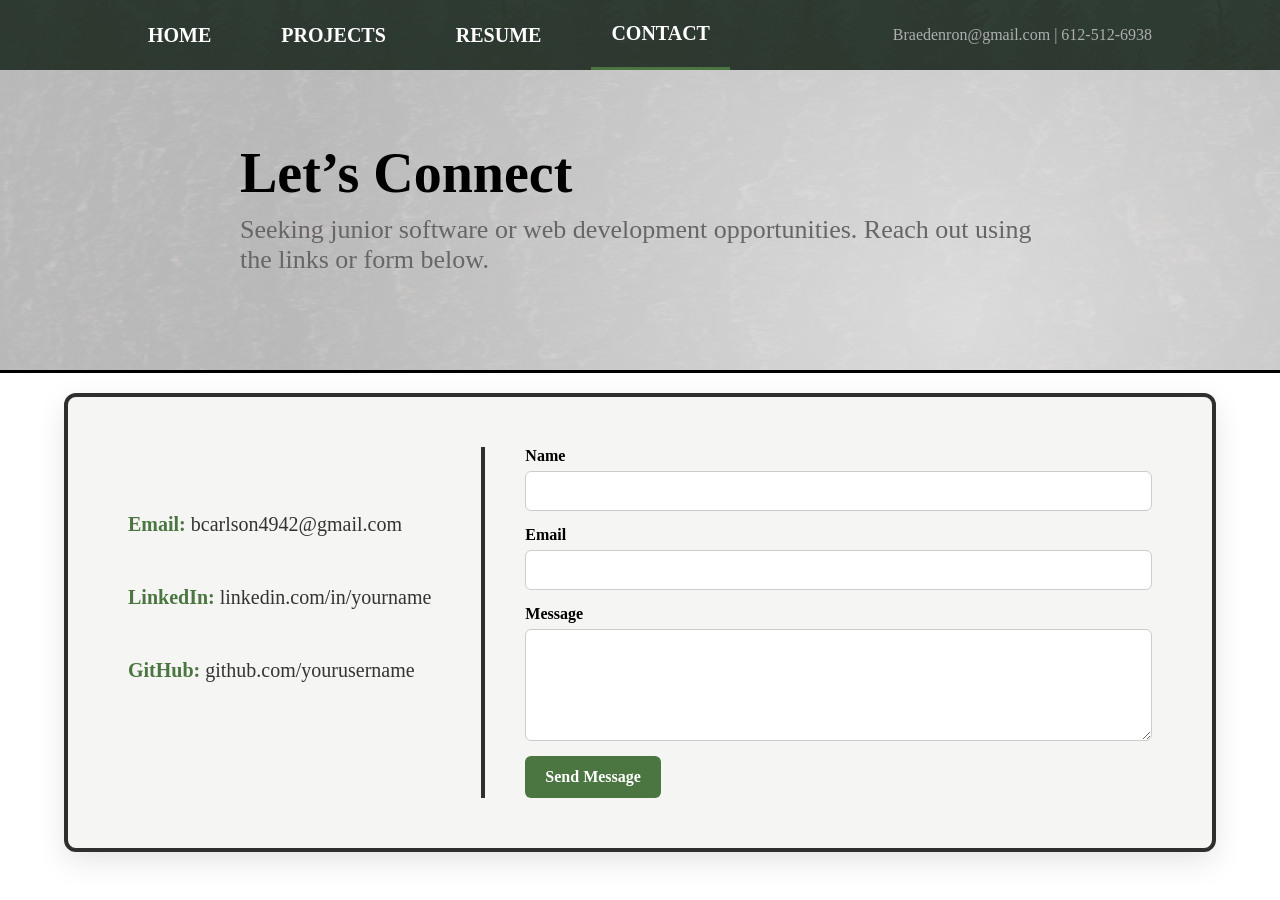
==== contact.html @ 1bcf724b "Add files via upload" ====
<!--
Name: Braeden Carlson
Date: 1/13/2026
Purpose: Portfolio Index page
-->
<html lang="en">
<head>
	<meta charset="UTF-8" />
	<meta name="viewport" content="width=device-width, initial-scale=1.0" />
	<title>Braeden Carlson | Portfolio</title>
	<link rel="stylesheet" href="styles/contactStyles.css">
</head>

<header>
    <nav>
		<div id="navLinks">
			<a href="home.html"><b>HOME</b></a>
			<a href="projects.html"><b>PROJECTS</b></a>
			<a href="resume.html"><b>RESUME</b></a>
			<a class="active" href="contact.html"><b>CONTACT</b></a>
		</div>
		<p>Braedenron@gmail.com | 612-512-6938</p>
	</nav>
	<div class="hero-container">
			<div id="hero">
				<div id="heroInfo">
					<h1>Let’s Connect</h1>
					<h2>Seeking junior software or web development opportunities.
						Reach out using the links or form below.</h2>
				</div>
			</div>
		</div>
</header>

<main>
	<div class="contact-container">
		<section class="contact-info">
			<ul>
				<li><strong>Email:</strong> <a href="mailto:bcarlson4942@gmail.com">bcarlson4942@gmail.com</a></li>

				<li><strong>LinkedIn:</strong>
				<a href="https://linkedin.com/in/yourname" target="_blank">
				linkedin.com/in/yourname
				</a>
				</li>

				<li><strong>GitHub:</strong>
				<a href="https://github.com/yourusername" target="_blank">
				github.com/yourusername
				</a>
				</li>
			</ul>
		</section>

		<div class="divider"></div>

		<section class="contact-form">
			<form action="https://formspree.io/f/xpqyawel" method="POST">
			<label>
				<strong>Name</strong>
				<input type="text" name="name" required>
			</label>
			<label>
				<strong>Email</strong>
				<input type="email" name="email" required>
			</label>
			<label>
				<strong>Message</strong>
				<textarea name="message" rows="5" required></textarea>
			</label>
			<input type="hidden" name="_subject" value="New Portfolio Contact Form Submission">
			<button type="submit">Send Message</button>
			</form>
		</section>
	</div>
</main>

</body>
</html>
---- styles/contactStyles.css ----
/*
Names: Braeden Carlson
Date: 10/21/2026
Purpose: Porfolio Index Styles
*/

/* -------------------- GLOBAL RESET -------------------- */
* {
    margin: 0;
    padding: 0;
    box-sizing: border-box;
    font-family: "Segoe UI";
}

nav {
    display: flex;
    height: 70px;
    align-items: stretch;
    justify-content: space-between;
    background-image: url("../assets/NavBg.jpg");
    padding: 0 10%;
}

#navLinks {
    display: flex;
    gap: 30px;
}

nav a {
    display: flex;
    align-items: center;
    justify-content: center;
    padding: 0 20px;
    font-size: 20px;
    text-decoration: none;
    color: white;
    height: 100%;
}

nav a:hover {
    background-color: rgba(0, 0, 0, 0.3);
}

nav a.active {
    border-bottom: 3px solid #4b7641;
}

nav p {
    display: flex;
    align-items: center;
    justify-content: center;
    font-size: 16px;
    color: white;
    opacity: 0.6;
    margin: 0;
}

.hero-container {
    margin: 0 auto;
    padding: 0 10%;
	background-image: url("../assets/HeroBg.png");
	border-bottom: 3px solid black;
}

#hero {
    display: flex;
    flex-direction: column;
    align-items: center;
    justify-content: center;
    text-align: center;
    max-width: 1200px;
    height: 300px;
    margin: 0 auto;
}



#heroInfo {
    display: flex;
    flex-direction: column;
    max-width: 800px;
    text-align: left;
}

#heroInfo h1 {
    font-size: 56px;
    margin-bottom: 10px;
}

#heroInfo h2 {
    font-size: 26px;
    color: #666;
    font-weight: 400;
    margin-bottom: 25px;
}

#heroInfo p {
    font-size: 20px;
    line-height: 1.6;
    margin-bottom: 30px;
}

.contact-container {
	background: #f5f5f3;
	margin: 20px 5%;
	border: 4px solid #2f2f2f;
	padding: 50px 60px;
	border-radius: 12px;
	display: grid;
	grid-template-columns: 1fr 4px 2fr;
	gap: 40px;
	box-shadow: 0 10px 30px rgba(0,0,0,0.1);
}

.divider {
	background: #2f2f2f;
	width: 4px;
	height: 100%;
}

.contact-info {
	display: flex;
	align-items: center;
}

.contact-info li {
	margin-bottom: 50px;
	font-size: 20px;
}

.contact-info ul {
	list-style: none;
	padding: 0;
	margin: 0;
}

.contact-info strong {
    color: #4b7641;
}

.contact-info a {
    text-decoration: none;
    color: #333;
}

.contact-info a:hover {
    text-decoration: underline;
}

.contact-form form {
	display: flex;
	flex-direction: column;
	gap: 15px;
}

.contact-form input,
.contact-form textarea {
	width: 100%;
	padding: 10px 12px;
	font-size: 16px;
	border: 1px solid #ccc;
	border-radius: 6px;
	margin-top: 6px;
}

.contact-form button {
	background: #4b7641;
	color: white;
	border: none;
	padding: 12px 20px;
	font-size: 16px;
	font-weight: 600;
	border-radius: 6px;
	cursor: pointer;
	width: fit-content;
}

.contact-form button:hover {
	background: #3e6235;
}

.contact-form input:focus,
.contact-form textarea:focus {
    outline: none;
    border: 1px solid #4b7641;
    box-shadow: 0 0 5px rgba(75,118,65,0.3);
}

/* -------------------- MOBILE -------------------- */
@media (max-width: 700px) {

nav {
        flex-direction: column;
        height: auto;
        padding: 15px 5%;
        gap: 10px;
        align-items: center;
    }

    #navLinks {
        flex-wrap: wrap;
        justify-content: center;
        gap: 15px;
    }

    nav a {
        padding: 10px 15px;
        font-size: 16px;
    }

    nav p {
        font-size: 14px;
        text-align: center;
    }
	
	#hero {
        padding: 50px 0;
    }

    #heroInfo h1 {
        font-size: 34px;
    }

    #heroInfo h2 {
        font-size: 18px;
    }

	.contact-container {
		grid-template-columns: 1fr;
		padding: 30px;
		gap: 30px;
	}

	.divider {
		display: none;
	}

	.contact-info {
		justify-content: center;
		text-align: center;
	}

	.contact-info li {
		margin-bottom: 25px;
	}
}
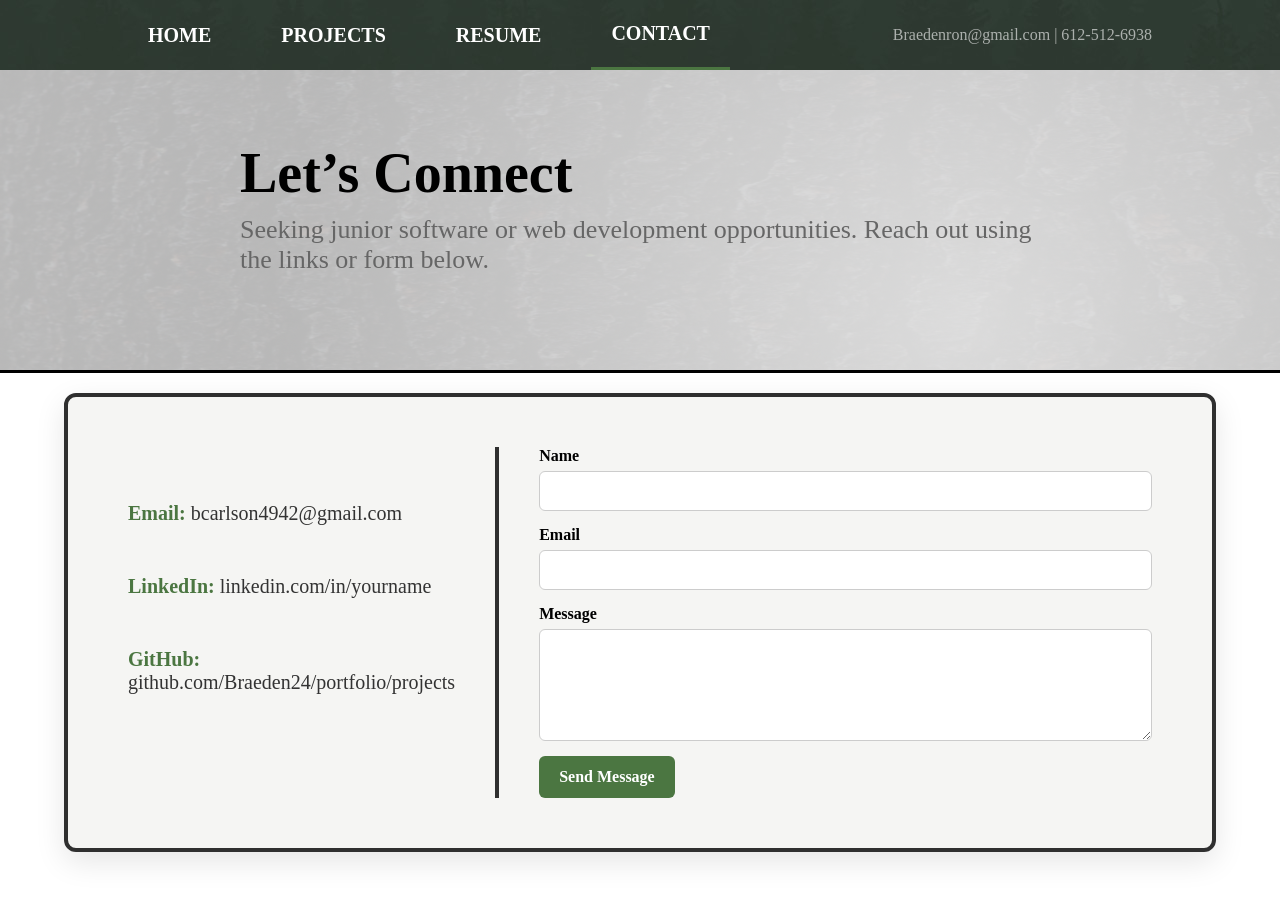
==== commit bc4f38e4: "Update contact.html" ====
--- a/contact.html
+++ b/contact.html
@@ -14,7 +14,7 @@
 <header>
     <nav>
 		<div id="navLinks">
-			<a href="home.html"><b>HOME</b></a>
+			<a href="index.html"><b>HOME</b></a>
 			<a href="projects.html"><b>PROJECTS</b></a>
 			<a href="resume.html"><b>RESUME</b></a>
 			<a class="active" href="contact.html"><b>CONTACT</b></a>
@@ -45,8 +45,8 @@
 				</li>
 
 				<li><strong>GitHub:</strong>
-				<a href="https://github.com/yourusername" target="_blank">
-				github.com/yourusername
+				<a href="https://github.com/Braeden24/portfolio/projects" target="_blank">
+				github.com/Braeden24/portfolio/projects
 				</a>
 				</li>
 			</ul>
@@ -77,3 +77,4 @@
 
 </body>
 </html>
+
